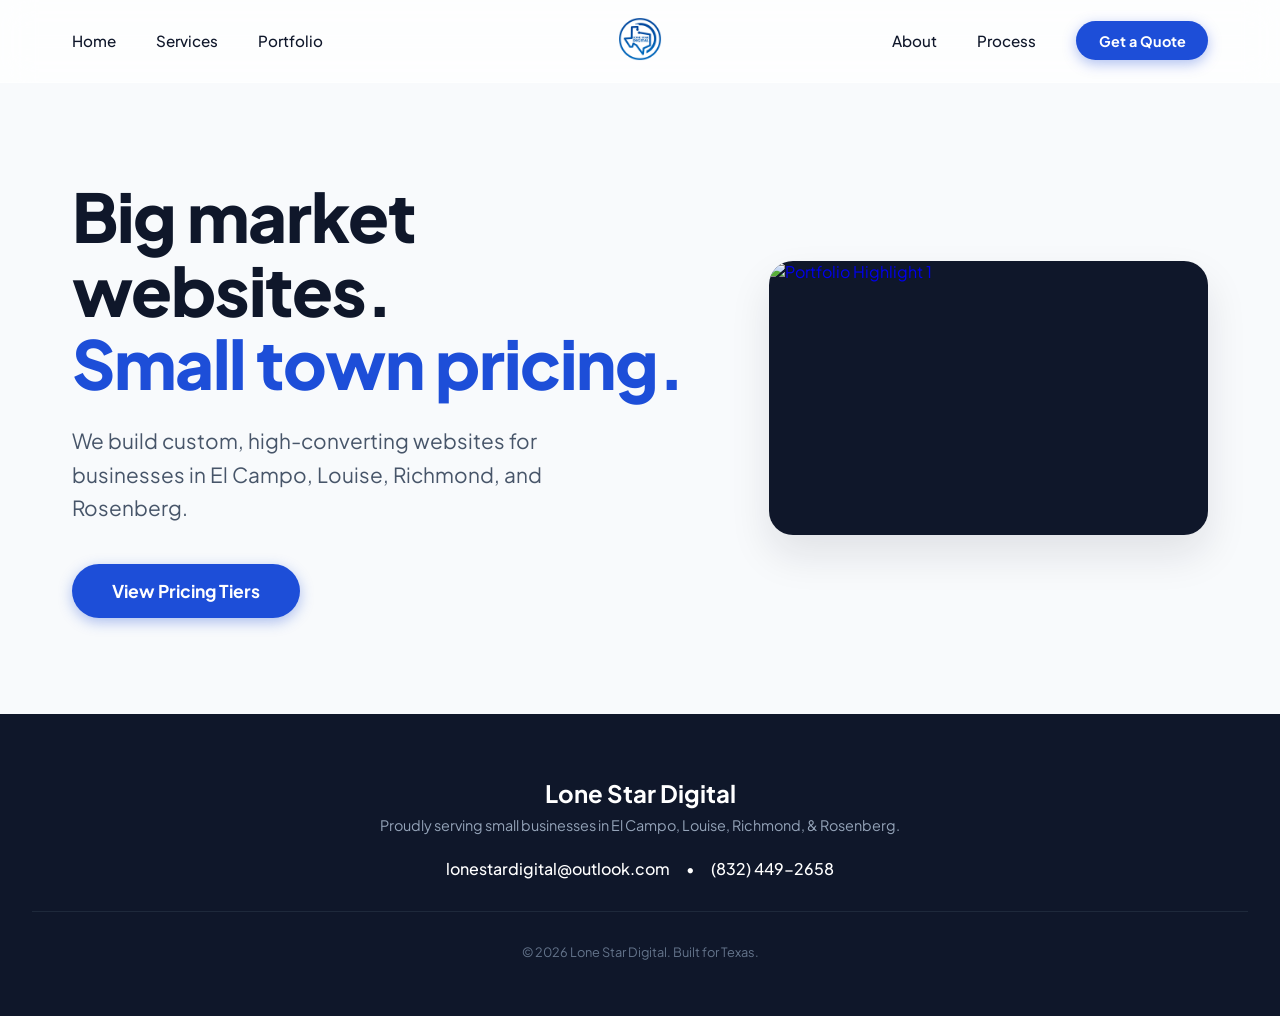
==== index.html @ ccdcae34 "Add files via upload" ====
<!DOCTYPE html>
<html lang="en">
<head>
    <meta charset="UTF-8">
    <meta name="viewport" content="width=device-width, initial-scale=1.0">
    <title>Lone Star Digital | Texas Web Design</title>
    <link rel="preconnect" href="https://fonts.googleapis.com">
    <link rel="preconnect" href="https://fonts.gstatic.com" crossorigin>
    <link href="https://fonts.googleapis.com/css2?family=Plus+Jakarta+Sans:wght@400;500;700;800&display=swap" rel="stylesheet">
    <link rel="stylesheet" href="style.css">
</head>
<body>

    <header class="glass-nav">
        <nav class="nav-container">
            <div class="nav-wing left-wing">
                <a href="index.html" class="nav-link">Home</a>
                <a href="services.html" class="nav-link">Services</a>
                <a href="portfolio.html" class="nav-link">Portfolio</a>
            </div>

            <div class="logo-wrapper">
                <a href="index.html">
                    <img src="lsd.png" alt="Lone Star Digital Logo" class="logo">
                </a>
            </div>

            <div class="nav-wing right-wing">
                <a href="about.html" class="nav-link">About</a>
                <a href="process.html" class="nav-link">Process</a>
                <a href="contact.html" class="nav-cta">Get a Quote</a>
            </div>

            <button class="mobile-toggle" id="menuBtn">☰</button>
        </nav>

        <div class="mobile-menu" id="mobileMenu">
            <a href="index.html">Home</a>
            <a href="services.html">Services</a>
            <a href="portfolio.html">Portfolio</a>
            <a href="about.html">About</a>
            <a href="process.html">Process</a>
            <a href="contact.html" class="mobile-cta">Get a Quote</a>
        </div>
    </header>

    <main>
        <div class="page-wrapper hero-split-container">
            <div class="hero-text-block">
                <h1>
                    Big market websites.<br><span style="color: var(--royal);">Small town pricing.</span>
                </h1>
                <p>
                    We build custom, high-converting websites for businesses in El Campo, Louise, Richmond, and Rosenberg. 
                </p>
                <div>
                    <a href="services.html" class="nav-cta hero-btn-size">View Pricing Tiers</a>
                </div>
            </div>

            <a href="portfolio.html" class="hero-slideshow-anchor" aria-label="View our recent portfolio work">
                <div class="hero-slideshow-container">
                    
                    <div class="slide active"><img src="Portfolios/LSDTestPhoto1.png" alt="Portfolio Highlight 1"></div>
                    <div class="slide"><img src="Portfolios/LSDTestPhoto2.png" alt="Portfolio Highlight 2"></div>
                    <div class="slide"><img src="Portfolios/LSDTestPhoto3.png" alt="Portfolio Highlight 3"></div>
                    <div class="slide"><img src="Portfolios/LSDTestPhoto4.png" alt="Portfolio Highlight 4"></div>

                    <div class="slideshow-overlay">
                        <span>Click to View Gallery →</span>
                    </div>
                </div>
            </a>
        </div>
    </main>

    <footer>
        <div class="footer-content">
            <h3>Lone Star Digital</h3>
            <p>Proudly serving small businesses in El Campo, Louise, Richmond, & Rosenberg.</p>
            <div class="footer-links">
                <a href="mailto:lonestardigital@outlook.com">lonestardigital@outlook.com</a>
                <span>•</span>
                <a href="tel:8324492658">(832) 449-2658</a>
            </div>
            <p class="copyright">© 2026 Lone Star Digital. Built for Texas.</p>
        </div>
    </footer>

    <script src="script.js"></script>
</body>
</html>
---- style.css ----
:root {
    --royal: #1D4ED8;
    --royal-glow: rgba(29, 78, 216, 0.35);
    --dark: #0F172A;
    --bg: #F8FAFC;
    --white: #FFFFFF;
}

/* Global Savvy Setup */
* { box-sizing: border-box; margin: 0; padding: 0; }
body {
    font-family: 'Plus Jakarta Sans', sans-serif;
    background-color: var(--bg);
    color: var(--dark);
    overflow-x: hidden;
}

/* Custom Highlight color when user drags mouse over text */
::selection { background: var(--royal); color: var(--white); }

/* The Page Glide (makes static pages feel like a modern web app) */
main { animation: pageGlide 0.4s cubic-bezier(0.16, 1, 0.3, 1) forwards; }
@keyframes pageGlide {
    0% { opacity: 0; transform: translateY(12px); }
    100% { opacity: 1; transform: translateY(0); }
}

/* ================= HEADER & NAV ================= */
.glass-nav {
    position: sticky; top: 0; z-index: 999;
    background: rgba(255, 255, 255, 0.75);
    backdrop-filter: blur(16px);
    -webkit-backdrop-filter: blur(16px);
    border-bottom: 1px solid rgba(255, 255, 255, 0.4);
}

.nav-container {
    max-width: 1200px; margin: 0 auto; padding: 0.8rem 2rem;
    display: flex; justify-content: space-between; align-items: center;
}

.nav-wing { display: flex; gap: 2.5rem; align-items: center; flex: 1; }
.right-wing { justify-content: flex-end; }
.logo-wrapper { flex: 0 0 auto; }

.logo { 
    height: 52px; width: auto; 
    transition: transform 0.4s cubic-bezier(0.34, 1.56, 0.64, 1); 
}
.logo:hover { transform: scale(1.12) rotate(-4deg); }

.nav-link {
    text-decoration: none; color: var(--dark); font-weight: 500; font-size: 0.95rem;
    position: relative; padding: 0.5rem 0;
}
.nav-link::after {
    content: ''; position: absolute; bottom: 0; left: 0; width: 0%; height: 2px;
    background: var(--royal); transition: width 0.3s ease;
}
.nav-link:hover::after { width: 100%; }

.nav-cta {
    background: var(--royal); color: var(--white); text-decoration: none;
    padding: 0.65rem 1.4rem; border-radius: 999px; font-weight: 700; font-size: 0.9rem;
    box-shadow: 0 4px 14px var(--royal-glow);
    transition: all 0.3s ease;
    text-align: center;
}
.nav-cta:hover { transform: translateY(-2px); box-shadow: 0 6px 20px rgba(29, 78, 216, 0.5); }

/* Mobile navigation hidden by default */
.mobile-toggle { display: none; background: none; border: none; font-size: 1.8rem; cursor: pointer;}
.mobile-menu { display: none; }

/* ================= REUSABLE STYLES ================= */
.page-wrapper { max-width: 1200px; margin: 4rem auto; padding: 0 2rem; }
.page-title { font-size: 3rem; font-weight: 800; text-align: center; margin-bottom: 1rem; letter-spacing: -1px; }
.page-subtitle { font-size: 1.2rem; color: #64748B; text-align: center; max-width: 600px; margin: 0 auto 4rem auto;}

/* ================= COMPACT HERO SPLIT WITH GRADIENT CROSS-FADE ================= */
.hero-split-container {
    display: grid;
    grid-template-columns: 1.3fr 0.9fr; /* Gives the text a bit more breathing room */
    gap: 4rem;
    align-items: center;
    margin-top: 6rem;
}

.hero-text-block { text-align: left; }
.hero-text-block h1 { font-size: 4.2rem; font-weight: 800; letter-spacing: -1px; line-height: 1.1; margin-bottom: 1.5rem; }
.hero-text-block p { font-size: 1.3rem; color: #475569; max-width: 540px; margin-bottom: 2.5rem; line-height: 1.6; }
.hero-btn-size { padding: 1rem 2.5rem; font-size: 1.1rem; display: inline-block; }

.hero-slideshow-anchor {
    display: block;
    text-decoration: none;
    outline: none;
    justify-self: center; /* Keeps it centered in its grid column */
    width: 100%;
    max-width: 440px; /* Shrinks the overall frame size down to look cleaner */
}

.hero-slideshow-container {
    position: relative;
    width: 100%;
    aspect-ratio: 16/10; /* Sleek, slightly taller golden ratio layout */
    border-radius: 24px; /* Soft, heavily rounded modern corners */
    overflow: hidden;
    box-shadow: 0 20px 40px rgba(15, 23, 42, 0.1);
    background: #0F172A;
    transition: transform 0.4s cubic-bezier(0.16, 1, 0.3, 1), box-shadow 0.4s;
}

/* Stacks all images precisely on top of each other in ONE frame */
.hero-slideshow-container .slide {
    position: absolute;
    inset: 0;
    opacity: 0;
    /* 1.5s creates a very slow, premium gradient melt transition */
    transition: opacity 1.5s ease-in-out; 
    z-index: 1;
}

/* The active photo melts into view on top */
.hero-slideshow-container .slide.active {
    opacity: 1;
    z-index: 2;
}

.hero-slideshow-container .slide img {
    width: 100%;
    height: 100%;
    object-fit: cover;
    display: block;
}

/* Micro-interaction glass overlay prompt */
.slideshow-overlay {
    position: absolute;
    inset: 0;
    background: rgba(29, 78, 216, 0.2);
    backdrop-filter: blur(4px);
    -webkit-backdrop-filter: blur(4px);
    display: flex;
    align-items: center;
    justify-content: center;
    opacity: 0;
    z-index: 10; /* Sits completely on top of the image layers */
    transition: opacity 0.3s ease;
}

.slideshow-overlay span {
    background: var(--white);
    color: var(--dark);
    font-weight: 700;
    padding: 0.8rem 1.6rem;
    border-radius: 999px;
    box-shadow: 0 10px 20px rgba(0,0,0,0.1);
    transform: translateY(10px);
    transition: transform 0.3s cubic-bezier(0.34, 1.56, 0.64, 1);
}

/* Interactive Hover States */
.hero-slideshow-anchor:hover .hero-slideshow-container {
    transform: translateY(-6px) scale(1.03);
    box-shadow: 0 30px 60px rgba(29, 78, 216, 0.25);
}

.hero-slideshow-anchor:hover .slideshow-overlay { opacity: 1; }
.hero-slideshow-anchor:hover .slideshow-overlay span { transform: translateY(0); }

/* ================= 3-TIER PRICING (SERVICES) ================= */
.pricing-grid { display: grid; grid-template-columns: repeat(3, 1fr); gap: 2rem; align-items: stretch; }
.tier-card {
    background: var(--white); border-radius: 24px; padding: 2.5rem;
    border: 1px solid #E2E8F0; transition: all 0.4s cubic-bezier(0.16, 1, 0.3, 1);
    position: relative; display: flex; flex-direction: column; justify-content: space-between;
}

/* Sibling-dimming effect: hover the grid, dim the non-hovered cards! */
.pricing-grid:hover .tier-card:not(:hover) { opacity: 0.6; transform: scale(0.98); }

.tier-card:hover { 
    transform: translateY(-10px) scale(1.02); 
    box-shadow: 0 20px 40px rgba(15, 23, 42, 0.08); 
    border-color: var(--royal);
    z-index: 2;
}

.tier-header h3 { font-size: 1.5rem; font-weight: 700; margin-bottom: 0.5rem; }
.price { font-size: 3.2rem; font-weight: 800; color: var(--royal); margin: 1rem 0; }
.tier-features { list-style: none; margin-bottom: 2.5rem; }
.tier-features li { padding: 0.6rem 0; border-bottom: 1px solid #F1F5F9; font-size: 0.95rem; }

.tier-btn {
    display: block; text-align: center; text-decoration: none; font-weight: 700;
    padding: 1rem; border-radius: 12px; background: #F1F5F9; color: var(--dark);
    transition: all 0.2s;
}
.tier-card:hover .tier-btn { background: var(--royal); color: var(--white); }

.popular-tier {
    border: 2px solid var(--royal); box-shadow: 0 10px 30px var(--royal-glow);
    transform: scale(1.04); background: linear-gradient(180deg, #ffffff 0%, #fcfdff 100%);
}
.popular-badge {
    position: absolute; top: -14px; left: 50%; transform: translateX(-50%);
    background: var(--royal); color: var(--white); font-size: 0.75rem; font-weight: 800;
    text-transform: uppercase; padding: 0.4rem 1rem; border-radius: 999px; letter-spacing: 1px;
}

/* ================= PORTFOLIO GRID ================= */
.portfolio-grid { display: grid; grid-template-columns: repeat(auto-fill, minmax(350px, 1fr)); gap: 2rem;}
.port-item {
    border-radius: 16px; overflow: hidden; position: relative;
    box-shadow: 0 4px 20px rgba(0,0,0,0.06); cursor: pointer;
}
.port-item img {
    width: 100%; height: 100%; aspect-ratio: 16/9; object-fit: cover;
    transition: transform 0.6s cubic-bezier(0.16, 1, 0.3, 1);
    display: block;
}
.port-overlay {
    position: absolute; inset: 0; background: linear-gradient(180deg, transparent 40%, rgba(15, 23, 42, 0.9) 100%);
    opacity: 0; transition: opacity 0.3s ease; display: flex; align-items: flex-end; padding: 1.5rem;
}
.port-item:hover img { transform: scale(1.08); }
.port-item:hover .port-overlay { opacity: 1; }
.port-overlay span { color: var(--white); font-weight: 700; font-size: 1.1rem; transform: translateY(10px); transition: transform 0.3s; }
.port-item:hover .port-overlay span { transform: translateY(0); }

/* ================= FOOTER ================= */
footer { background: var(--dark); color: var(--white); padding: 4rem 2rem 2rem 2rem; margin-top: 6rem; text-align: center; }
.footer-content h3 { font-size: 1.5rem; margin-bottom: 0.5rem; }
.footer-content p { color: #94A3B8; font-size: 0.9rem; margin-bottom: 1.5rem; }
.footer-links { display: flex; justify-content: center; gap: 1rem; margin-bottom: 2rem; }
.footer-links a { color: var(--white); text-decoration: none; font-weight: 500; }
.copyright { border-top: 1px solid #1E293B; padding-top: 2rem; font-size: 0.8rem !important; color: #64748B !important; }

/* ================= MOBILE RESPONSIVENESS ================= */
@media (max-width: 992px) {
    .hero-split-container {
        grid-template-columns: 1fr;
        gap: 3rem;
        text-align: center;
        margin-top: 3rem;
    }
    .hero-text-block { text-align: center; }
    .hero-text-block p { margin-left: auto; margin-right: auto; }
    .hero-slideshow-anchor { max-width: 480px; }
    .pricing-grid { grid-template-columns: 1fr; gap: 3rem; }
    .popular-tier { transform: scale(1); }
}

@media (max-width: 768px) {
    .nav-wing { display: none; }
    .mobile-toggle { display: block; }
    .mobile-menu.open {
        display: flex; flex-direction: column; background: var(--white); padding: 1.5rem;
        border-bottom: 1px solid #E2E8F0; box-shadow: 0 10px 25px rgba(0,0,0,0.1);
        position: absolute; top: 100%; left: 0; width: 100%; gap: 1rem; text-align: center;
    }
    .mobile-menu a { text-decoration: none; color: var(--dark); font-weight: 600; padding: 0.5rem; }
    .mobile-cta { background: var(--royal); color: white !important; border-radius: 8px; }
}
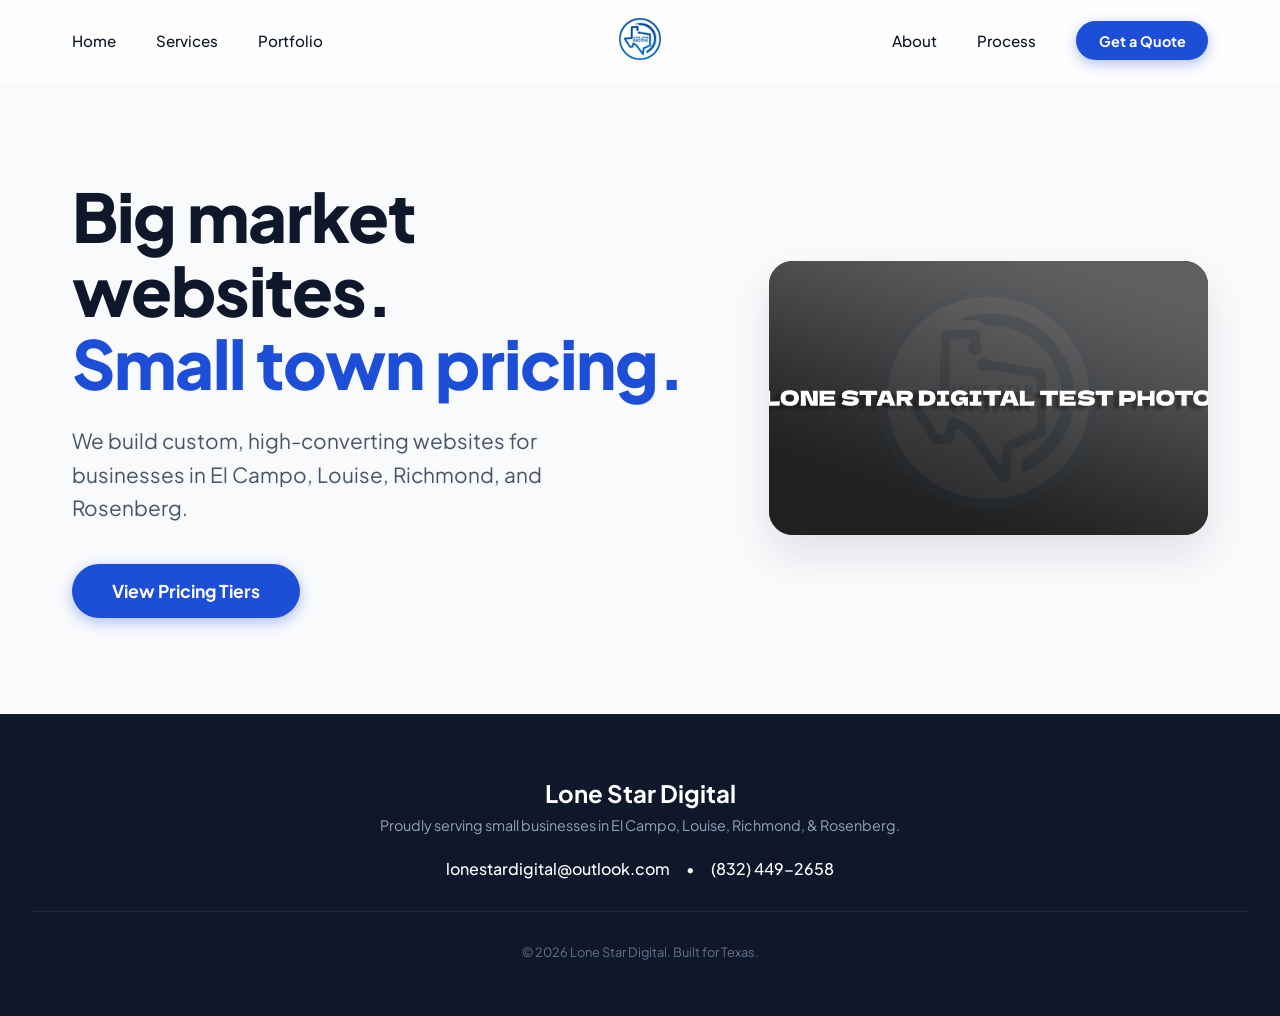
==== commit 7e1f4c74: "Update portfolio image in hero slideshow" ====
--- a/index.html
+++ b/index.html
@@ -62,7 +62,7 @@
                 <div class="hero-slideshow-container">
                     
                     <div class="slide active"><img src="Portfolios/LSDTestPhoto1.png" alt="Portfolio Highlight 1"></div>
-                    <div class="slide"><img src="Portfolios/LSDTestPhoto2.png" alt="Portfolio Highlight 2"></div>
+                    <div class="slide"><img src="Portfolios/SpedookerPortfolio.png" alt="Portfolio Highlight 2"></div>
                     <div class="slide"><img src="Portfolios/LSDTestPhoto3.png" alt="Portfolio Highlight 3"></div>
                     <div class="slide"><img src="Portfolios/LSDTestPhoto4.png" alt="Portfolio Highlight 4"></div>
 
@@ -89,4 +89,4 @@
 
     <script src="script.js"></script>
 </body>
-</html>+</html>
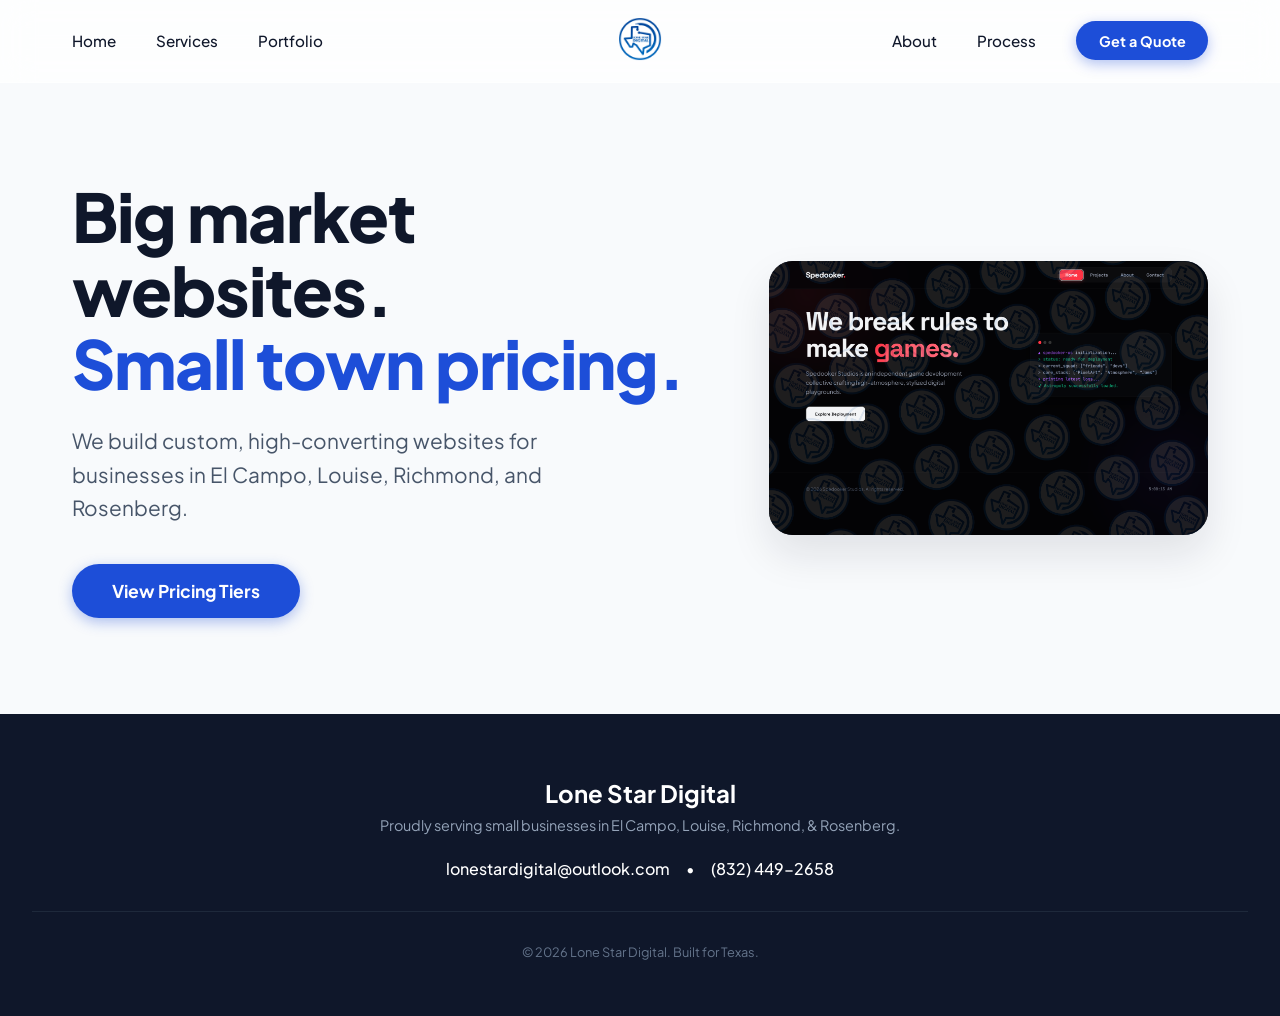
==== commit b6e9be35: "Update index.html" ====
--- a/index.html
+++ b/index.html
@@ -61,8 +61,8 @@
             <a href="portfolio.html" class="hero-slideshow-anchor" aria-label="View our recent portfolio work">
                 <div class="hero-slideshow-container">
                     
-                    <div class="slide active"><img src="Portfolios/LSDTestPhoto1.png" alt="Portfolio Highlight 1"></div>
-                    <div class="slide"><img src="Portfolios/SpedookerPortfolio.png" alt="Portfolio Highlight 2"></div>
+                    <div class="slide active"><img src="Portfolios/SpedookerPortfolio.png" alt="Portfolio Highlight 1"></div>
+                    <div class="slide"><img src="Portfolios/MockUp.png" alt="Portfolio Highlight 2"></div>
                     <div class="slide"><img src="Portfolios/LSDTestPhoto3.png" alt="Portfolio Highlight 3"></div>
                     <div class="slide"><img src="Portfolios/LSDTestPhoto4.png" alt="Portfolio Highlight 4"></div>
 
